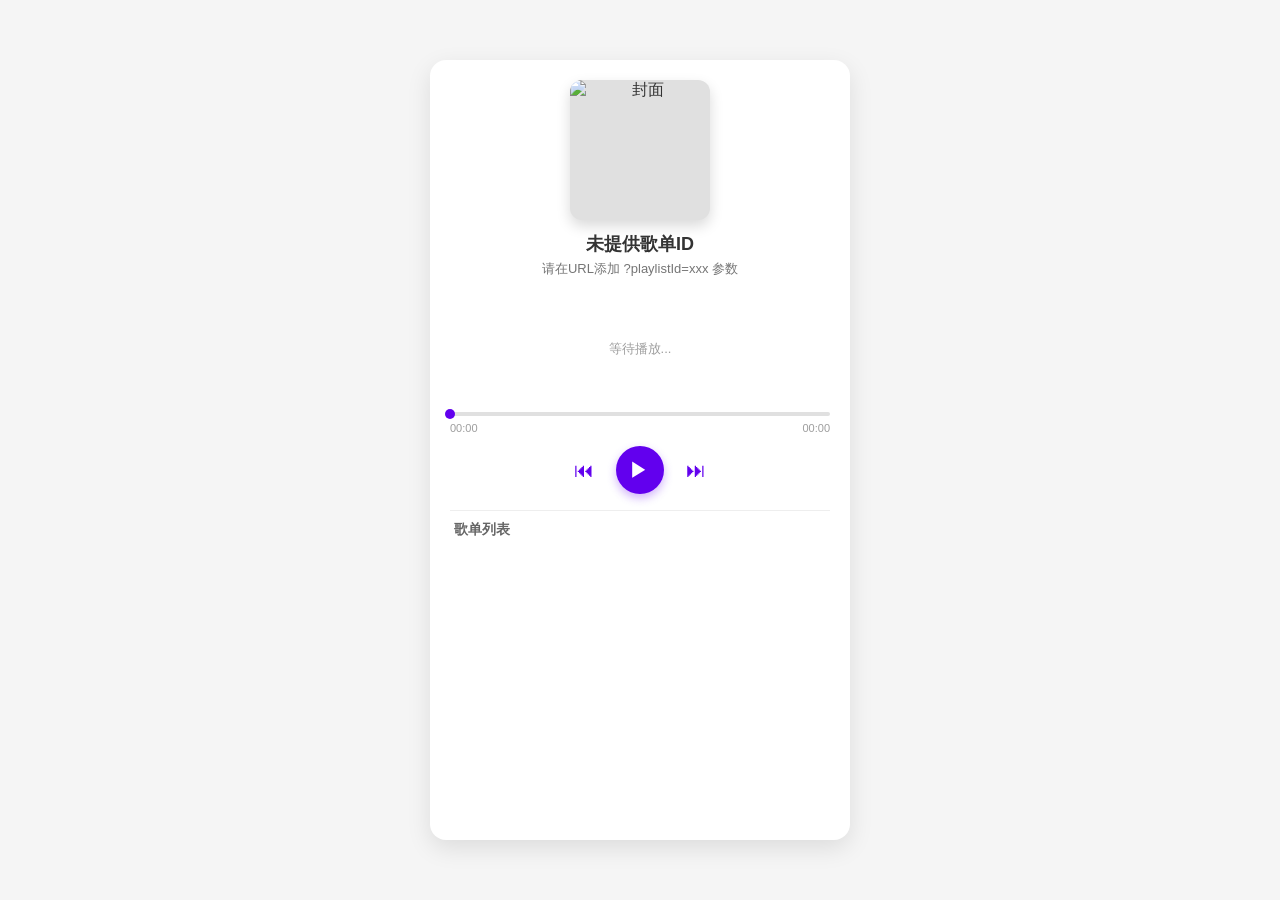
==== pureplay.html @ 18bf4ae3 "Add initial HTML structure for Pure Play player" ====
<!DOCTYPE html>
<html lang="zh-CN">
<head>
    <meta charset="UTF-8">
    <meta name="viewport" content="width=device-width, initial-scale=1.0">
    <title>Pure Play - Playlist</title>
    <style>
        body {
            margin: 0;
            padding: 0;
            font-family: 'Roboto', sans-serif, -apple-system;
            background-color: #f5f5f5;
            display: flex;
            justify-content: center;
            align-items: center;
            height: 100vh;
            color: #333;
            overflow: hidden;
        }
        .player-container {
            background: #fff;
            border-radius: 16px;
            box-shadow: 0 8px 24px rgba(0,0,0,0.1);
            width: 95%;
            max-width: 420px;
            padding: 20px;
            text-align: center;
            box-sizing: border-box;
            display: flex;
            flex-direction: column;
            height: 95vh;
            max-height: 780px;
        }
        
        /* 上半部分：当前播放器信息 */
        .player-info {
            display: flex;
            flex-direction: column;
            align-items: center;
            flex-shrink: 0;
        }
        .cover {
            width: 140px;
            height: 140px;
            border-radius: 12px;
            object-fit: cover;
            margin: 0 auto 12px;
            box-shadow: 0 6px 14px rgba(0,0,0,0.15);
            background-color: #e0e0e0;
        }
        .title {
            font-size: 18px;
            font-weight: bold;
            margin: 0 0 4px;
            width: 100%;
            white-space: nowrap;
            overflow: hidden;
            text-overflow: ellipsis;
        }
        .artist {
            font-size: 13px;
            color: #757575;
            margin: 0 0 12px;
            width: 100%;
            white-space: nowrap;
            overflow: hidden;
            text-overflow: ellipsis;
        }
        
        /* 中间部分：歌词区域 */
        .lrc-container {
            height: 110px;
            width: 100%;
            overflow-y: auto;
            margin-bottom: 12px;
            position: relative;
            flex-shrink: 0;
            scrollbar-width: none; 
            -ms-overflow-style: none;
            mask-image: linear-gradient(to bottom, transparent 0%, black 20%, black 80%, transparent 100%);
            -webkit-mask-image: linear-gradient(to bottom, transparent 0%, black 20%, black 80%, transparent 100%);
        }
        .lrc-container::-webkit-scrollbar {
            display: none;
        }
        .lrc-list {
            list-style: none;
            padding: 40px 0; 
            margin: 0;
            transition: transform 0.3s ease;
        }
        .lrc-line {
            font-size: 13px;
            color: #9e9e9e;
            margin: 10px 0;
            line-height: 1.4;
            transition: all 0.3s ease;
            min-height: 18px;
        }
        .lrc-line.active {
            font-size: 15px;
            color: #6200ee;
            font-weight: bold;
        }

        /* 进度条与控制台 */
        .controls-section {
            flex-shrink: 0;
            width: 100%;
        }
        .progress-container {
            width: 100%;
            height: 4px;
            background: #e0e0e0;
            border-radius: 2px;
            margin-bottom: 6px;
            cursor: pointer;
            position: relative;
        }
        .progress-bar {
            height: 100%;
            background: #6200ee;
            border-radius: 2px;
            width: 0%;
            position: relative;
        }
        .progress-bar::after {
            content: '';
            position: absolute;
            right: -5px;
            top: -3px;
            width: 10px;
            height: 10px;
            background: #6200ee;
            border-radius: 50%;
        }
        .time-container {
            display: flex;
            justify-content: space-between;
            font-size: 11px;
            color: #9e9e9e;
            margin-bottom: 12px;
        }
        .controls {
            display: flex;
            justify-content: center;
            align-items: center;
            margin-bottom: 16px;
        }
        .ctrl-btn {
            background: none;
            border: none;
            font-size: 20px;
            color: #6200ee;
            cursor: pointer;
            margin: 0 16px;
            outline: none;
        }
        .play-btn {
            background: #6200ee;
            color: white;
            border: none;
            border-radius: 50%;
            width: 48px;
            height: 48px;
            font-size: 20px;
            cursor: pointer;
            box-shadow: 0 4px 10px rgba(98, 0, 238, 0.3);
            display: flex;
            justify-content: center;
            align-items: center;
            outline: none;
            padding-left: 4px;
        }
        .play-btn.playing {
            padding-left: 0;
        }

        /* 下半部分：歌单列表区域 */
        .playlist-section {
            flex: 1;
            border-top: 1px solid #eee;
            padding-top: 10px;
            overflow-y: auto;
            text-align: left;
        }
        .playlist-title {
            font-size: 14px;
            font-weight: bold;
            color: #666;
            margin: 0 0 8px 4px;
        }
        .playlist-list {
            list-style: none;
            padding: 0;
            margin: 0;
        }
        .playlist-item {
            padding: 10px 12px;
            border-radius: 8px;
            cursor: pointer;
            margin-bottom: 4px;
            transition: background 0.2s;
            display: flex;
            flex-direction: column;
        }
        .playlist-item:pointer {
            background: #f9f9f9;
        }
        .playlist-item.active {
            background: #f3e5f5;
        }
        .playlist-item.active .item-name {
            color: #6200ee;
            font-weight: bold;
        }
        .item-name {
            font-size: 14px;
            color: #333;
            white-space: nowrap;
            overflow: hidden;
            text-overflow: ellipsis;
        }
        .item-artist {
            font-size: 12px;
            color: #757575;
            margin-top: 2px;
            white-space: nowrap;
            overflow: hidden;
            text-overflow: ellipsis;
        }
    </style>
</head>
<body>

<div class="player-container">
    <div class="player-info">
        <img id="cover" class="cover" src="" alt="封面">
        <div id="title" class="title">歌单加载中...</div>
        <div id="artist" class="artist">请稍候</div>
    </div>

    <div class="lrc-container" id="lrc-container">
        <ul class="lrc-list" id="lrc-list">
            <li class="lrc-line">等待播放...</li>
        </ul>
    </div>

    <div class="controls-section">
        <div class="progress-container" id="progress-container">
            <div class="progress-bar" id="progress-bar"></div>
        </div>
        <div class="time-container">
            <span id="current-time">00:00</span>
            <span id="duration">00:00</span>
        </div>
        <div class="controls">
            <button id="prev-btn" class="ctrl-btn">⏮</button>
            <button id="play-btn" class="play-btn">▶</button>
            <button id="next-btn" class="ctrl-btn">⏭</button>
        </div>
    </div>

    <div class="playlist-section">
        <div class="playlist-title">歌单列表</div>
        <ul class="playlist-list" id="playlist-list">
            </ul>
    </div>
</div>

<audio id="audio" preload="auto"></audio>

<script>
    document.addEventListener("DOMContentLoaded", function() {
        var urlParams = new URLSearchParams(window.location.search);
        // 兼容接收 playlistId 或 id
        var playlistId = urlParams.get('playlistId') || urlParams.get('id');
        var server = urlParams.get('server') || 'netease';

        var titleElem = document.getElementById('title');
        var artistElem = document.getElementById('artist');
        var coverElem = document.getElementById('cover');
        var audioElem = document.getElementById('audio');
        var lrcListElem = document.getElementById('lrc-list');
        var lrcContainerElem = document.getElementById('lrc-container');
        var playlistListElem = document.getElementById('playlist-list');
        
        var songs = [];         // 存储歌单歌曲数组
        var currentIndex = 0;   // 当前播放歌曲索引
        var parsedLrc = [];     // 当前解析后的歌词
        var currentLrcIndex = -1;

        if (!playlistId) {
            titleElem.innerText = "未提供歌单ID";
            artistElem.innerText = "请在URL添加 ?playlistId=xxx 参数";
            return;
        }

        var baseUrl = "https://api.qijieya.cn/meting/";
        
        // 1. 初始化获取歌单
        fetch(baseUrl + "?type=playlist&id=" + playlistId + "&server=" + server)
            .then(function(res) { return res.json(); })
            .then(function(data) {
                if (data && data.length > 0) {
                    songs = data;
                    renderPlaylistView();
                    switchTrack(0, false); // 默认载入第一首，不自动触发播放
                } else {
                    titleElem.innerText = "歌单为空或解析失败";
                }
            })
            .catch(function(err) {
                console.error(err);
                titleElem.innerText = "无法加载歌单";
            });

        // 2. 渲染歌单 DOM 结构
        function renderPlaylistView() {
            var html = '';
            for (var i = 0; i < songs.length; i++) {
                html += '<li class="playlist-item" id="track-' + i + '" data-index="' + i + '">' +
                            '<span class="item-name">' + (i + 1) + '. ' + songs[i].name + '</span>' +
                            '<span class="item-artist">' + songs[i].artist + '</span>' +
                        '</li>';
            }
            playlistListElem.innerHTML = html;

            // 绑定列表项点击事件
            var items = playlistListElem.getElementsByClassName('playlist-item');
            for (var j = 0; j < items.length; j++) {
                items[j].addEventListener('click', function() {
                    var idx = parseInt(this.getAttribute('data-index'), 10);
                    switchTrack(idx, true);
                });
            }
        }

        // 3. 切换曲目核心逻辑
        function switchTrack(index, shouldPlay) {
            if (index < 0 || index >= songs.length) return;

            // 维护列表高亮状态
            var oldActive = playlistListElem.querySelector('.playlist-item.active');
            if (oldActive) oldActive.classList.remove('active');
            
            var newActive = document.getElementById('track-' + index);
            if (newActive) {
                newActive.classList.add('active');
                // 让当前播放歌曲在歌单列表中平滑滚动可见
                newActive.scrollIntoView({ behavior: 'smooth', block: 'nearest' });
            }

            currentIndex = index;
            var track = songs[index];

            // 填入基础元数据 (直接使用接口返回的直链)
            titleElem.innerText = track.name;
            artistElem.innerText = track.artist;
            coverElem.src = track.pic;
            audioElem.src = track.url;

            // 重置歌词状态
            parsedLrc = [];
            currentLrcIndex = -1;
            lrcListElem.innerHTML = '<li class="lrc-line">歌词加载中...</li>';
            lrcContainerElem.scrollTop = 0;

            // 异步获取歌词
            if (track.lrc) {
                fetch(track.lrc)
                    .then(function(res) { return res.text(); })
                    .then(function(lrcText) {
                        parseLrc(lrcText);
                        renderLrcView();
                    })
                    .catch(function() {
                        lrcListElem.innerHTML = '<li class="lrc-line">无歌词文本</li>';
                    });
            }

            if (shouldPlay) {
                audioElem.play();
                playBtn.innerText = "⏸";
                playBtn.classList.add('playing');
            } else {
                playBtn.innerText = "▶";
                playBtn.classList.remove('playing');
            }
        }

        // 4. 歌词流解析器
        function parseLrc(text) {
            var lines = text.split('\n');
            var matchReg = /\[(\d{2,}):(\d{2})(?:\.(\d{2,3}))?\]/;
            parsedLrc = [];

            for (var i = 0; i < lines.length; i++) {
                var line = lines[i];
                var match = matchReg.exec(line);
                if (match) {
                    var min = parseInt(match[1], 10);
                    var sec = parseInt(match[2], 10);
                    var ms = match[3] ? parseInt(match[3], 10) : 0;
                    if (match[3] && match[3].length === 2) { ms *= 10; }
                    
                    var time = min * 60 + sec + ms / 1000;
                    // 清除时间戳标记，完整保留歌词文本与尾随括号的翻译内容
                    var lrcStr = line.replace(/\[\d{2,}:\d{2}(?:\.\d{2,3})?\]/g, '').trim();
                    if (lrcStr) {
                        parsedLrc.push({ time: time, text: lrcStr });
                    }
                }
            }
        }

        function renderLrcView() {
            if (parsedLrc.length === 0) {
                lrcListElem.innerHTML = '<li class="lrc-line">纯音乐，请欣赏</li>';
                return;
            }
            var html = '';
            for (var i = 0; i < parsedLrc.length; i++) {
                html += '<li class="lrc-line" id="lrc-' + i + '">' + parsedLrc[i].text + '</li>';
            }
            lrcListElem.innerHTML = html;
        }

        // 5. 播放器基础事件控制
        var playBtn = document.getElementById('play-btn');
        var prevBtn = document.getElementById('prev-btn');
        var nextBtn = document.getElementById('next-btn');
        var progressBar = document.getElementById('progress-bar');
        var progressContainer = document.getElementById('progress-container');
        var currentTimeElem = document.getElementById('current-time');
        var durationElem = document.getElementById('duration');

        playBtn.addEventListener('click', function() {
            if (songs.length === 0) return;
            if (audioElem.paused) {
                audioElem.play();
                playBtn.innerText = "⏸";
                playBtn.classList.add('playing');
            } else {
                audioElem.pause();
                playBtn.innerText = "▶";
                playBtn.classList.remove('playing');
            }
        });

        prevBtn.addEventListener('click', function() {
            if (songs.length === 0) return;
            var targetIndex = currentIndex - 1 < 0 ? songs.length - 1 : currentIndex - 1;
            switchTrack(targetIndex, true);
        });

        nextBtn.addEventListener('click', function() {
            if (songs.length === 0) return;
            var targetIndex = (currentIndex + 1) % songs.length;
            switchTrack(targetIndex, true);
        });

        // 自动切歌：当前歌曲播放完毕后自动步进到下一首
        audioElem.addEventListener('ended', function() {
            if (songs.length === 0) return;
            var targetIndex = (currentIndex + 1) % songs.length;
            switchTrack(targetIndex, true);
        });

        // 进度与歌词高亮刷新
        audioElem.addEventListener('timeupdate', function() {
            var current = audioElem.currentTime;
            var duration = audioElem.duration;
            
            if (duration) {
                var percent = (current / duration) * 100;
                progressBar.style.width = percent + "%";
                currentTimeElem.innerText = formatTime(current);
                durationElem.innerText = formatTime(duration);
            }

            // 歌词滑动核心逻辑
            if (parsedLrc.length > 0) {
                var newIndex = -1;
                for (var i = 0; i < parsedLrc.length; i++) {
                    if (current >= parsedLrc[i].time) {
                        newIndex = i;
                    } else {
                        break;
                    }
                }

                if (newIndex !== currentLrcIndex && newIndex !== -1) {
                    if (currentLrcIndex !== -1) {
                        var oldLi = document.getElementById('lrc-' + currentLrcIndex);
                        if (oldLi) oldLi.classList.remove('active');
                    }
                    var newLi = document.getElementById('lrc-' + newIndex);
                    if (newLi) {
                        newLi.classList.add('active');
                        var scrollPos = newLi.offsetTop - lrcContainerElem.clientHeight / 2 + newLi.clientHeight / 2;
                        lrcContainerElem.scrollTo({
                            top: scrollPos,
                            behavior: 'smooth'
                        });
                    }
                    currentLrcIndex = newIndex;
                }
            }
        });

        // 进度条手动定位
        progressContainer.addEventListener('click', function(e) {
            var rect = this.getBoundingClientRect();
            var clickX = e.clientX - rect.left;
            var width = rect.width;
            var duration = audioElem.duration;
            if (duration) {
                audioElem.currentTime = (clickX / width) * duration;
            }
        });

        function formatTime(seconds) {
            var min = Math.floor(seconds / 60);
            var sec = Math.floor(seconds % 60);
            return (min < 10 ? "0" + min : min) + ":" + (sec < 10 ? "0" + sec : sec);
        }
    });
</script>
</body>
</html>
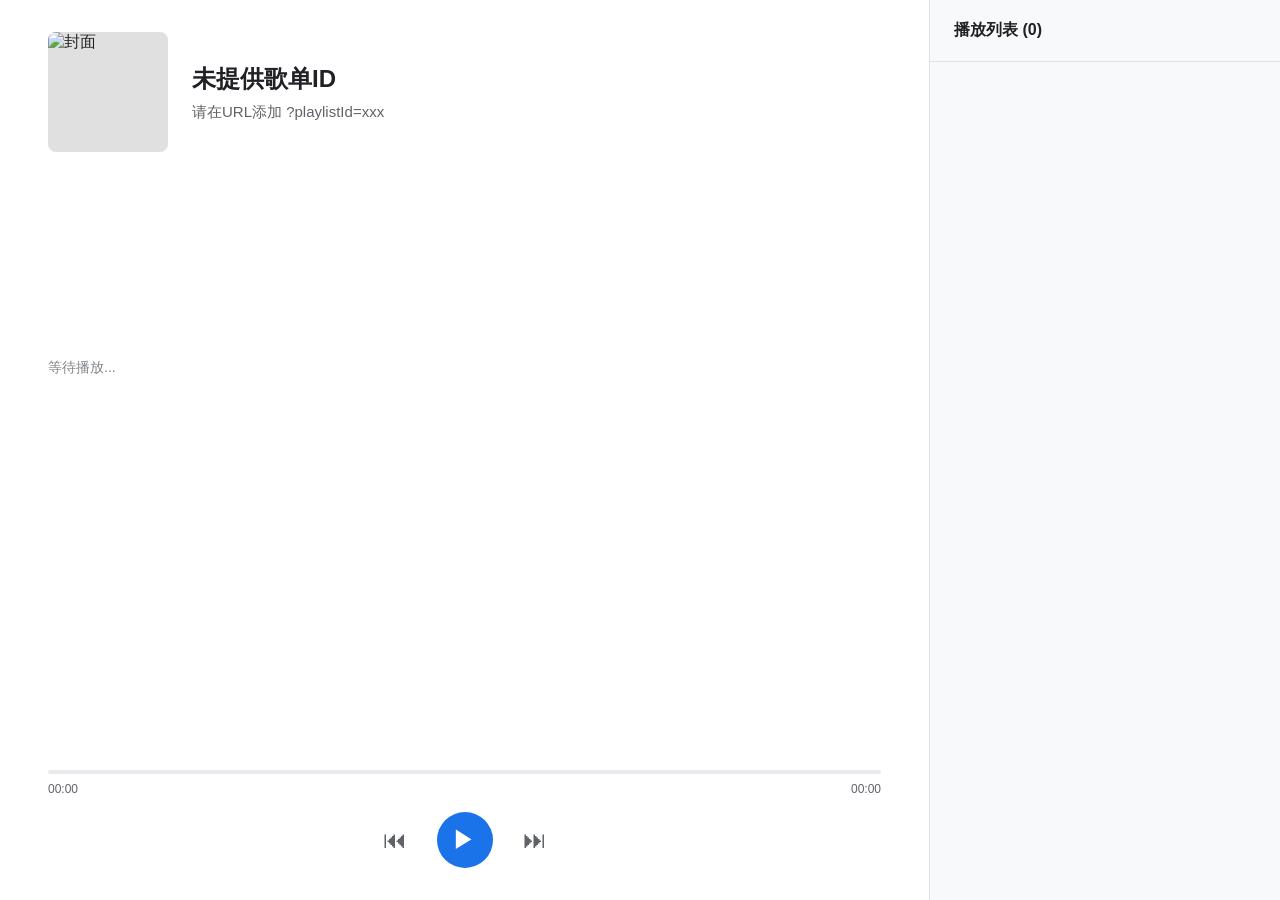
==== commit 71459c62: "Change title and update layout styles in pureplay.html" ====
--- a/pureplay.html
+++ b/pureplay.html
@@ -3,123 +3,131 @@
 <head>
     <meta charset="UTF-8">
     <meta name="viewport" content="width=device-width, initial-scale=1.0">
-    <title>Pure Play - Playlist</title>
+    <title>Pure Play - Split View</title>
     <style>
+        /* 基础样式：取消所有边距，全屏平铺 */
         body {
             margin: 0;
             padding: 0;
             font-family: 'Roboto', sans-serif, -apple-system;
-            background-color: #f5f5f5;
-            display: flex;
-            justify-content: center;
+            background-color: #ffffff;
+            display: flex;
+            flex-direction: row; /* 左右风格 */
+            height: 100vh;
+            width: 100vw;
+            overflow: hidden;
+            color: #202124;
+        }
+
+        /* 左侧面板：播放器核心 */
+        .left-panel {
+            flex: 1;
+            display: flex;
+            flex-direction: column;
+            padding: 32px 48px;
+            box-sizing: border-box;
+            background-color: #ffffff;
+            border-right: 1px solid #e0e0e0; /* 分割线取代卡片边缘 */
+            min-width: 0; /* 防止 flex 子项溢出 */
+        }
+
+        /* 右侧面板：歌单列表 */
+        .right-panel {
+            width: 350px;
+            flex-shrink: 0;
+            background-color: #f8f9fa;
+            display: flex;
+            flex-direction: column;
+        }
+
+        /* 顶部封面与歌曲信息 */
+        .header-info {
+            display: flex;
+            flex-direction: row;
             align-items: center;
-            height: 100vh;
-            color: #333;
+            margin-bottom: 24px;
+        }
+        .cover {
+            width: 120px;
+            height: 120px;
+            border-radius: 8px;
+            object-fit: cover;
+            background-color: #e0e0e0;
+            margin-right: 24px;
+            flex-shrink: 0;
+        }
+        .info-text {
+            display: flex;
+            flex-direction: column;
             overflow: hidden;
         }
-        .player-container {
-            background: #fff;
-            border-radius: 16px;
-            box-shadow: 0 8px 24px rgba(0,0,0,0.1);
-            width: 95%;
-            max-width: 420px;
-            padding: 20px;
-            text-align: center;
-            box-sizing: border-box;
-            display: flex;
-            flex-direction: column;
-            height: 95vh;
-            max-height: 780px;
-        }
-        
-        /* 上半部分：当前播放器信息 */
-        .player-info {
-            display: flex;
-            flex-direction: column;
-            align-items: center;
-            flex-shrink: 0;
-        }
-        .cover {
-            width: 140px;
-            height: 140px;
-            border-radius: 12px;
-            object-fit: cover;
-            margin: 0 auto 12px;
-            box-shadow: 0 6px 14px rgba(0,0,0,0.15);
-            background-color: #e0e0e0;
-        }
         .title {
-            font-size: 18px;
+            font-size: 24px;
             font-weight: bold;
-            margin: 0 0 4px;
-            width: 100%;
+            margin: 0 0 8px;
             white-space: nowrap;
             overflow: hidden;
             text-overflow: ellipsis;
         }
         .artist {
-            font-size: 13px;
-            color: #757575;
-            margin: 0 0 12px;
-            width: 100%;
+            font-size: 15px;
+            color: #5f6368;
             white-space: nowrap;
             overflow: hidden;
             text-overflow: ellipsis;
         }
-        
-        /* 中间部分：歌词区域 */
+
+        /* 歌词区域 */
         .lrc-container {
-            height: 110px;
+            flex: 1;
             width: 100%;
             overflow-y: auto;
-            margin-bottom: 12px;
+            margin-bottom: 24px;
             position: relative;
-            flex-shrink: 0;
             scrollbar-width: none; 
             -ms-overflow-style: none;
-            mask-image: linear-gradient(to bottom, transparent 0%, black 20%, black 80%, transparent 100%);
-            -webkit-mask-image: linear-gradient(to bottom, transparent 0%, black 20%, black 80%, transparent 100%);
+            /* 上下渐变遮罩边缘 */
+            mask-image: linear-gradient(to bottom, transparent 0%, black 15%, black 85%, transparent 100%);
+            -webkit-mask-image: linear-gradient(to bottom, transparent 0%, black 15%, black 85%, transparent 100%);
         }
         .lrc-container::-webkit-scrollbar {
             display: none;
         }
         .lrc-list {
             list-style: none;
-            padding: 40px 0; 
+            padding: 20% 0; 
             margin: 0;
-            transition: transform 0.3s ease;
         }
         .lrc-line {
-            font-size: 13px;
-            color: #9e9e9e;
-            margin: 10px 0;
-            line-height: 1.4;
-            transition: all 0.3s ease;
-            min-height: 18px;
+            font-size: 14px;
+            color: #80868b;
+            margin: 14px 0;
+            line-height: 1.5;
+            transition: all 0.2s ease;
         }
         .lrc-line.active {
-            font-size: 15px;
-            color: #6200ee;
+            font-size: 16px;
+            color: #1a73e8;
             font-weight: bold;
         }
 
-        /* 进度条与控制台 */
-        .controls-section {
+        /* 进度条与控制区域 */
+        .controls-wrapper {
+            width: 100%;
             flex-shrink: 0;
-            width: 100%;
         }
         .progress-container {
             width: 100%;
             height: 4px;
-            background: #e0e0e0;
+            background: #e8eaed;
             border-radius: 2px;
-            margin-bottom: 6px;
+            margin-bottom: 8px;
             cursor: pointer;
             position: relative;
         }
         .progress-bar {
             height: 100%;
-            background: #6200ee;
+            background: #1a73e8;
             border-radius: 2px;
             width: 0%;
             position: relative;
@@ -127,68 +135,80 @@
         .progress-bar::after {
             content: '';
             position: absolute;
-            right: -5px;
-            top: -3px;
-            width: 10px;
-            height: 10px;
-            background: #6200ee;
+            right: -6px;
+            top: -4px;
+            width: 12px;
+            height: 12px;
+            background: #1a73e8;
             border-radius: 50%;
+            opacity: 0;
+            transition: opacity 0.2s;
+        }
+        .progress-container:hover .progress-bar::after {
+            opacity: 1;
         }
         .time-container {
             display: flex;
             justify-content: space-between;
-            font-size: 11px;
-            color: #9e9e9e;
-            margin-bottom: 12px;
+            font-size: 12px;
+            color: #5f6368;
+            margin-bottom: 16px;
         }
         .controls {
             display: flex;
             justify-content: center;
             align-items: center;
-            margin-bottom: 16px;
         }
         .ctrl-btn {
             background: none;
             border: none;
-            font-size: 20px;
-            color: #6200ee;
+            font-size: 24px;
+            color: #5f6368;
             cursor: pointer;
-            margin: 0 16px;
+            margin: 0 24px;
             outline: none;
+            transition: color 0.2s;
+        }
+        .ctrl-btn:active {
+            color: #1a73e8;
         }
         .play-btn {
-            background: #6200ee;
+            background: #1a73e8;
             color: white;
             border: none;
             border-radius: 50%;
-            width: 48px;
-            height: 48px;
-            font-size: 20px;
+            width: 56px;
+            height: 56px;
+            font-size: 24px;
             cursor: pointer;
-            box-shadow: 0 4px 10px rgba(98, 0, 238, 0.3);
             display: flex;
             justify-content: center;
             align-items: center;
             outline: none;
             padding-left: 4px;
+            transition: transform 0.1s, background 0.2s;
+        }
+        .play-btn:active {
+            transform: scale(0.95);
+            background: #1557b0;
         }
         .play-btn.playing {
             padding-left: 0;
         }
 
-        /* 下半部分：歌单列表区域 */
-        .playlist-section {
+        /* 歌单列表样式 */
+        .playlist-header {
+            padding: 20px 24px;
+            font-size: 16px;
+            font-weight: bold;
+            color: #202124;
+            border-bottom: 1px solid #e0e0e0;
+            background: #f8f9fa;
+        }
+        .playlist-content {
             flex: 1;
-            border-top: 1px solid #eee;
-            padding-top: 10px;
             overflow-y: auto;
-            text-align: left;
-        }
-        .playlist-title {
-            font-size: 14px;
-            font-weight: bold;
-            color: #666;
-            margin: 0 0 8px 4px;
+            padding: 8px 0;
         }
         .playlist-list {
             list-style: none;
@@ -196,48 +216,73 @@
             margin: 0;
         }
         .playlist-item {
-            padding: 10px 12px;
-            border-radius: 8px;
+            padding: 12px 24px;
             cursor: pointer;
-            margin-bottom: 4px;
+            display: flex;
+            flex-direction: column;
+            border-left: 4px solid transparent;
             transition: background 0.2s;
-            display: flex;
-            flex-direction: column;
-        }
-        .playlist-item:pointer {
-            background: #f9f9f9;
+        }
+        .playlist-item:hover {
+            background: #f1f3f4;
         }
         .playlist-item.active {
-            background: #f3e5f5;
+            background: #e8f0fe;
+            border-left-color: #1a73e8;
         }
         .playlist-item.active .item-name {
-            color: #6200ee;
+            color: #1a73e8;
             font-weight: bold;
         }
         .item-name {
             font-size: 14px;
-            color: #333;
+            color: #3c4043;
+            margin-bottom: 4px;
             white-space: nowrap;
             overflow: hidden;
             text-overflow: ellipsis;
         }
         .item-artist {
             font-size: 12px;
-            color: #757575;
-            margin-top: 2px;
+            color: #80868b;
             white-space: nowrap;
             overflow: hidden;
             text-overflow: ellipsis;
         }
+
+        /* 响应式：针对过于狭窄的屏幕或竖屏设备，可以强制转为上下（可选） */
+        @media (max-width: 600px) {
+            body {
+                flex-direction: column;
+            }
+            .left-panel {
+                padding: 16px;
+                border-right: none;
+                border-bottom: 1px solid #e0e0e0;
+            }
+            .right-panel {
+                width: 100%;
+                flex: 1;
+            }
+            .header-info {
+                margin-bottom: 16px;
+            }
+            .cover {
+                width: 80px;
+                height: 80px;
+            }
+        }
     </style>
 </head>
 <body>
 
-<div class="player-container">
-    <div class="player-info">
+<div class="left-panel">
+    <div class="header-info">
         <img id="cover" class="cover" src="" alt="封面">
-        <div id="title" class="title">歌单加载中...</div>
-        <div id="artist" class="artist">请稍候</div>
+        <div class="info-text">
+            <div id="title" class="title">歌单加载中...</div>
+            <div id="artist" class="artist">请稍候</div>
+        </div>
     </div>
 
     <div class="lrc-container" id="lrc-container">
@@ -246,7 +291,7 @@
         </ul>
     </div>
 
-    <div class="controls-section">
+    <div class="controls-wrapper">
         <div class="progress-container" id="progress-container">
             <div class="progress-bar" id="progress-bar"></div>
         </div>
@@ -260,9 +305,11 @@
             <button id="next-btn" class="ctrl-btn">⏭</button>
         </div>
     </div>
-
-    <div class="playlist-section">
-        <div class="playlist-title">歌单列表</div>
+</div>
+
+<div class="right-panel">
+    <div class="playlist-header" id="playlist-count">播放列表 (0)</div>
+    <div class="playlist-content">
         <ul class="playlist-list" id="playlist-list">
             </ul>
     </div>
@@ -273,7 +320,6 @@
 <script>
     document.addEventListener("DOMContentLoaded", function() {
         var urlParams = new URLSearchParams(window.location.search);
-        // 兼容接收 playlistId 或 id
         var playlistId = urlParams.get('playlistId') || urlParams.get('id');
         var server = urlParams.get('server') || 'netease';
 
@@ -281,52 +327,54 @@
         var artistElem = document.getElementById('artist');
         var coverElem = document.getElementById('cover');
         var audioElem = document.getElementById('audio');
+        
         var lrcListElem = document.getElementById('lrc-list');
         var lrcContainerElem = document.getElementById('lrc-container');
         var playlistListElem = document.getElementById('playlist-list');
+        var playlistCountElem = document.getElementById('playlist-count');
         
-        var songs = [];         // 存储歌单歌曲数组
-        var currentIndex = 0;   // 当前播放歌曲索引
-        var parsedLrc = [];     // 当前解析后的歌词
+        var songs = [];         
+        var currentIndex = 0;   
+        var parsedLrc = [];     
         var currentLrcIndex = -1;
 
         if (!playlistId) {
             titleElem.innerText = "未提供歌单ID";
-            artistElem.innerText = "请在URL添加 ?playlistId=xxx 参数";
+            artistElem.innerText = "请在URL添加 ?playlistId=xxx";
             return;
         }
 
         var baseUrl = "https://api.qijieya.cn/meting/";
         
-        // 1. 初始化获取歌单
+        // 1. 获取歌单数据
         fetch(baseUrl + "?type=playlist&id=" + playlistId + "&server=" + server)
             .then(function(res) { return res.json(); })
             .then(function(data) {
                 if (data && data.length > 0) {
                     songs = data;
+                    playlistCountElem.innerText = "播放列表 (" + songs.length + ")";
                     renderPlaylistView();
-                    switchTrack(0, false); // 默认载入第一首，不自动触发播放
+                    switchTrack(0, false); 
                 } else {
                     titleElem.innerText = "歌单为空或解析失败";
                 }
             })
             .catch(function(err) {
-                console.error(err);
                 titleElem.innerText = "无法加载歌单";
             });
 
-        // 2. 渲染歌单 DOM 结构
+        // 2. 渲染右侧列表
         function renderPlaylistView() {
             var html = '';
             for (var i = 0; i < songs.length; i++) {
                 html += '<li class="playlist-item" id="track-' + i + '" data-index="' + i + '">' +
-                            '<span class="item-name">' + (i + 1) + '. ' + songs[i].name + '</span>' +
-                            '<span class="item-artist">' + songs[i].artist + '</span>' +
+                            '<div class="item-name">' + (i + 1) + '. ' + songs[i].name + '</div>' +
+                            '<div class="item-artist">' + songs[i].artist + '</div>' +
                         '</li>';
             }
             playlistListElem.innerHTML = html;
 
-            // 绑定列表项点击事件
+            // 为每个列表项绑定切歌事件
             var items = playlistListElem.getElementsByClassName('playlist-item');
             for (var j = 0; j < items.length; j++) {
                 items[j].addEventListener('click', function() {
@@ -336,37 +384,36 @@
             }
         }
 
-        // 3. 切换曲目核心逻辑
+        // 3. 核心切歌逻辑
         function switchTrack(index, shouldPlay) {
             if (index < 0 || index >= songs.length) return;
 
-            // 维护列表高亮状态
+            // 更新右侧列表高亮状态
             var oldActive = playlistListElem.querySelector('.playlist-item.active');
             if (oldActive) oldActive.classList.remove('active');
             
             var newActive = document.getElementById('track-' + index);
             if (newActive) {
                 newActive.classList.add('active');
-                // 让当前播放歌曲在歌单列表中平滑滚动可见
+                // 让选中的歌曲在列表中可见
                 newActive.scrollIntoView({ behavior: 'smooth', block: 'nearest' });
             }
 
             currentIndex = index;
             var track = songs[index];
 
-            // 填入基础元数据 (直接使用接口返回的直链)
             titleElem.innerText = track.name;
             artistElem.innerText = track.artist;
             coverElem.src = track.pic;
             audioElem.src = track.url;
 
-            // 重置歌词状态
+            // 清理上一首歌词
             parsedLrc = [];
             currentLrcIndex = -1;
             lrcListElem.innerHTML = '<li class="lrc-line">歌词加载中...</li>';
             lrcContainerElem.scrollTop = 0;
 
-            // 异步获取歌词
+            // 获取新歌词
             if (track.lrc) {
                 fetch(track.lrc)
                     .then(function(res) { return res.text(); })
@@ -389,7 +436,7 @@
             }
         }
 
-        // 4. 歌词流解析器
+        // 4. 解析与渲染歌词
         function parseLrc(text) {
             var lines = text.split('\n');
             var matchReg = /\[(\d{2,}):(\d{2})(?:\.(\d{2,3}))?\]/;
@@ -405,7 +452,6 @@
                     if (match[3] && match[3].length === 2) { ms *= 10; }
                     
                     var time = min * 60 + sec + ms / 1000;
-                    // 清除时间戳标记，完整保留歌词文本与尾随括号的翻译内容
                     var lrcStr = line.replace(/\[\d{2,}:\d{2}(?:\.\d{2,3})?\]/g, '').trim();
                     if (lrcStr) {
                         parsedLrc.push({ time: time, text: lrcStr });
@@ -426,7 +472,7 @@
             lrcListElem.innerHTML = html;
         }
 
-        // 5. 播放器基础事件控制
+        // 5. 播放控制与进度事件
         var playBtn = document.getElementById('play-btn');
         var prevBtn = document.getElementById('prev-btn');
         var nextBtn = document.getElementById('next-btn');
@@ -460,14 +506,12 @@
             switchTrack(targetIndex, true);
         });
 
-        // 自动切歌：当前歌曲播放完毕后自动步进到下一首
         audioElem.addEventListener('ended', function() {
             if (songs.length === 0) return;
             var targetIndex = (currentIndex + 1) % songs.length;
             switchTrack(targetIndex, true);
         });
 
-        // 进度与歌词高亮刷新
         audioElem.addEventListener('timeupdate', function() {
             var current = audioElem.currentTime;
             var duration = audioElem.duration;
@@ -479,7 +523,6 @@
                 durationElem.innerText = formatTime(duration);
             }
 
-            // 歌词滑动核心逻辑
             if (parsedLrc.length > 0) {
                 var newIndex = -1;
                 for (var i = 0; i < parsedLrc.length; i++) {
@@ -509,7 +552,6 @@
             }
         });
 
-        // 进度条手动定位
         progressContainer.addEventListener('click', function(e) {
             var rect = this.getBoundingClientRect();
             var clickX = e.clientX - rect.left;
